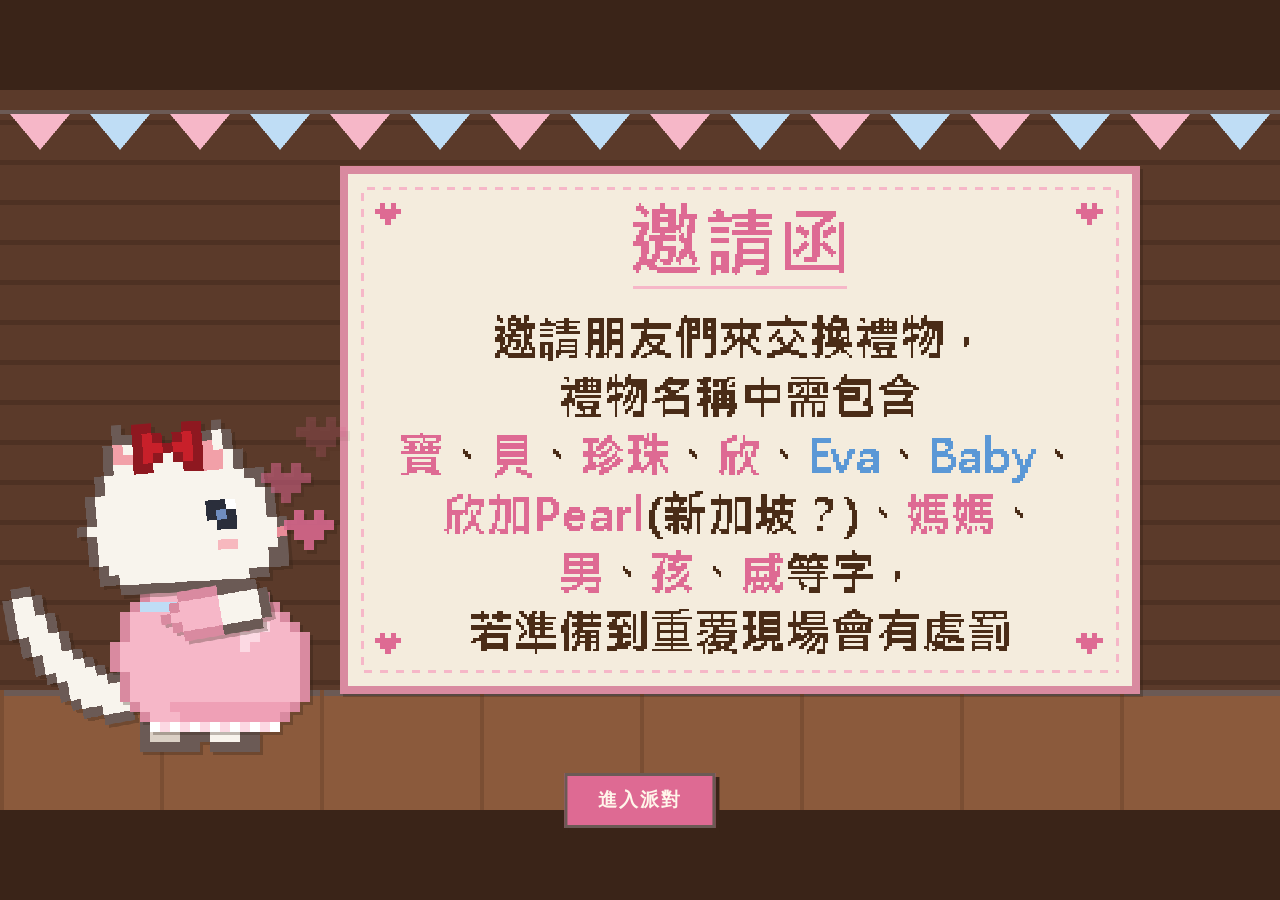
==== static/index.html @ 6b5f8872 "Add gift wall hearts before the exchange" ====
<!doctype html>
<html lang="zh-Hant">
<head>
  <meta charset="utf-8">
  <meta name="viewport" content="width=device-width, initial-scale=1, viewport-fit=cover">
  <title>好孕敲門・交換禮物 Party</title>
  <link rel="stylesheet" href="style.css">
</head>
<body>
  <!-- 像素場景：邀請函動畫與登入頁背景共用 -->
  <canvas id="scene" width="1920" height="1080"></canvas>

  <!-- 1. 邀請函動畫 -->
  <section id="intro" class="screen">
    <button id="enter" class="pixel-btn" hidden>進入派對</button>
    <p id="skip-hint">點一下畫面可以跳過</p>
  </section>

  <!-- 2. 登入 -->
  <section id="login" class="screen" hidden>
    <form id="login-card" class="card">
      <h1 class="card-title">好孕敲門</h1>
      <p class="card-sub">交換禮物 Party</p>
      <label>你是誰？
        <select id="login-name" required>
          <option value="" disabled selected>選擇你的名字</option>
        </select>
      </label>
      <label>暗號
        <input id="login-password" type="password" autocomplete="off" required>
      </label>
      <p id="login-error" class="error" hidden></p>
      <button type="submit" class="pixel-btn">登入</button>
    </form>
  </section>

  <!-- 3. 禮物牆 -->
  <section id="wall" class="screen" hidden>
    <header class="wall-head">
      <canvas id="wall-sign" width="400" height="176"></canvas>
      <ol id="stage-bar" aria-label="活動進度"></ol>
      <p id="wall-hint">猜猜哪個是你的禮物？</p>
      <p id="gift-heart-hint" hidden>看到喜歡的禮物，可以按愛心。</p>
      <button id="exchange-start-btn" type="button" class="pixel-btn small" hidden>開始</button>
      <p id="exchange-start-error" role="alert" hidden></p>
      <button id="exchange-btn" type="button" class="pixel-btn small" hidden>進入交換禮物</button>
    </header>
    <div id="gifts"></div>
    <p id="gift-heart-notice" role="alert" hidden></p>
  </section>

  <!-- 右上角：預告片、邀請函規則 -->
  <div id="top-btns" hidden>
    <button id="admin-btn" type="button" class="pixel-btn small admin" hidden>管理</button>
    <button id="trailer-btn" type="button" class="pixel-btn small">預告片</button>
    <button id="rules-btn" type="button" class="pixel-btn small">邀請函</button>
  </div>

  <!-- 管理頁：只有管理者看得到；所有動作都由 server 再檢查一次權限 -->
  <div id="admin" class="overlay" hidden>
    <div class="card admin-card">
      <h2 class="card-title picker-title">管理</h2>
      <section class="admin-sec">
        <h3>活動階段</h3>
        <div id="stage-options"></div>
        <button id="stage-submit" type="button" class="pixel-btn small">送出</button>
      </section>
      <section class="admin-sec">
        <h3>人員管理</h3>
        <form id="user-pw" class="bulk-row">
          <label for="user-pw-input">一般人暗號<small>（一次修改所有非管理員）</small></label>
          <input id="user-pw-input" name="password" autocomplete="off" required>
          <button type="submit" class="pixel-btn small">全部套用</button>
        </form>
        <div id="people-list"></div>
        <form id="people-add" class="people-row add-row">
          <input name="en_name" placeholder="英文名字" required>
          <input name="animal" placeholder="動物" required>
          <label class="chk"><input name="admin" type="checkbox">管理者</label>
          <button type="submit" class="pixel-btn small">新增</button>
        </form>
        <p class="admin-note">每列依序是英文名字、動物、暗號。新增的一般人暗號同上方「一般人暗號」，管理者為 eva；勾選或取消管理者時若沒改暗號，會自動換成該身分的暗號；刪除會釋放他認領的禮物</p>
      </section>
      <p id="admin-msg" class="error" hidden></p>
      <button id="admin-close" type="button" class="link-btn">關閉</button>
    </div>
  </div>
  <!-- 預告片：與邀請影片同一份像素動畫，在瀏覽器即時播放 -->
  <div id="trailer" class="overlay" hidden>
    <div class="rules-box">
      <canvas id="trailer-canvas" width="1920" height="1080"></canvas>
      <div class="player-bar">
        <button id="trailer-play" type="button" class="pixel-btn small">暫停</button>
        <input id="trailer-seek" type="range" min="0" max="28" step="0.05" value="0" aria-label="播放進度">
        <span id="trailer-time">0:00</span>
      </div>
      <!-- 集數：由 window.EPISODES 產生，只列已經做好的集數 -->
      <div id="episode-list" role="group" aria-label="集數"></div>
      <button id="trailer-close" type="button" class="pixel-btn">關閉</button>
    </div>
  </div>
  <div id="rules" class="overlay" hidden>
    <div class="rules-box">
      <canvas id="rules-letter" width="900" height="594"></canvas>
      <dl class="party-info">
        <div class="info-row">
          <dt>時間</dt>
          <dd><strong>2026/11/27（五）上午 10:00</strong> 開始<br>中午一起吃飯</dd>
        </div>
        <div class="info-row">
          <dt>預算</dt>
          <dd><strong>NT$300 ～ NT$600</strong>，歡迎誠意加碼<br><span class="warn">嚴禁低於 NT$300</span></dd>
        </div>
        <div class="info-row">
          <dt>禮物</dt>
          <dd>不限<strong>用品</strong>或<strong>食物</strong><br>名稱裡的字用<strong>諧音</strong>也可以</dd>
        </div>
      </dl>
      <button id="rules-close" type="button" class="pixel-btn">關閉</button>
    </div>
  </div>

  <!-- 猜對後選禮物標籤（點自己的禮物可重選） -->
  <div id="label-picker" class="overlay" hidden>
    <div class="card">
      <h2 class="card-title picker-title">幫禮物選標籤</h2>
      <p class="card-sub">你的禮物名稱裡包含哪個字？</p>
      <div id="label-options"></div>
      <button id="label-cancel" type="button" class="link-btn">等一下再選</button>
    </div>
  </div>

  <!-- 公布標籤起：寫禮物描述（點自己的禮物可修改） -->
  <div id="desc-editor" class="overlay" hidden>
    <form id="desc-form" class="card">
      <h2 class="card-title picker-title">寫下禮物描述</h2>
      <p class="card-sub">形容一下你帶來的禮物</p>
      <textarea id="desc-input" rows="3" maxlength="50" required></textarea>
      <p id="desc-count" class="desc-count">0 / 50</p>
      <ul class="desc-notes">
        <li><strong>不可以直接寫出禮物是什麼喔！</strong></li>
        <li>送出後隨時可以再修改，但請先寫一個描述</li>
      </ul>
      <p id="desc-error" class="error" hidden></p>
      <button type="submit" class="pixel-btn">送出</button>
      <button id="desc-cancel" type="button" class="link-btn">等一下再寫</button>
    </form>
  </div>

  <!-- 管理者切換階段時，還有人沒完成：列出名字 -->
  <div id="stage-block" class="overlay" hidden>
    <div class="card">
      <h2 class="card-title picker-title">還不能切換</h2>
      <p id="stage-block-msg" class="card-sub"></p>
      <ul id="stage-block-names" class="block-names"></ul>
      <button id="stage-block-ok" type="button" class="pixel-btn">知道了</button>
    </div>
  </div>

  <script src="sprites.js"></script>
  <script src="trailer.js"></script>
  <script src="ep2.js"></script>
  <script src="ep3.js"></script>
  <script src="ep4.js"></script>
  <script src="ep5.js"></script>
  <script src="ep6.js"></script>
  <script src="ep7.js"></script>
  <script src="ep8.js"></script>
  <script src="game.js"></script>
</body>
</html>
---- static/style.css ----
/* 色票沿用邀請影片 SPEC.md 的 LOOK */
:root {
  --outline: #6B5A55;
  --wall: #5B3A2A;
  --wall-line: #4E3123;
  --floor: #8B5A3C;
  --cream: #FFF6EA;
  --cream-line: #F5E4D6;
  --pink: #DE6A93;
  --pink-frame: #D98AA0;
  --dress: #F6B7C8;
  --blue: #5B98D6;
  --baby-blue: #BFDDF5;
  --deep: #3A2418;
  --font: "Microsoft JhengHei", "PingFang TC", "Noto Sans TC", sans-serif;
}

html, body {
  margin: 0;
  min-height: 100%;
  background: var(--deep);
  color: var(--outline);
  font-family: var(--font);
  font-weight: 700;
}

[hidden] { display: none !important; }

#scene {
  position: fixed;
  inset: 0;
  width: 100vw;
  height: 100vh;
  object-fit: contain;
  image-rendering: pixelated;
}
body.scene-cover #scene { object-fit: cover; }

.screen {
  position: relative;
  min-height: 100vh;
  box-sizing: border-box;
}

/* ---------- 共用按鈕：硬邊投影，不發光 ---------- */
.pixel-btn {
  font: inherit;
  font-size: 1.2rem;
  letter-spacing: 0.1em;
  color: var(--cream);
  background: var(--pink);
  border: 3px solid var(--outline);
  box-shadow: 4px 4px 0 var(--deep);
  padding: 0.6em 1.6em;
  cursor: pointer;
}
.pixel-btn:active { transform: translate(3px, 3px); box-shadow: 1px 1px 0 var(--deep); }

/* ---------- 1. 邀請函 ---------- */
#intro { cursor: pointer; }
#enter {
  position: fixed;
  left: 50%;
  bottom: 8vh;
  transform: translateX(-50%);
}
#enter:active { transform: translate(calc(-50% + 3px), 3px); }
#skip-hint {
  position: fixed;
  right: 16px;
  bottom: 8px;
  margin: 0;
  font-size: 0.8rem;
  color: var(--cream-line);
  opacity: 0.7;
}

/* ---------- 2. 登入 ---------- */
#login {
  display: flex;
  align-items: center;
  justify-content: center;
  padding: 16px;
}
.card {
  width: min(360px, 100%);
  background: var(--cream);
  border: 6px solid var(--pink-frame);
  outline: 3px solid var(--outline);
  box-shadow: 6px 6px 0 var(--deep);
  padding: 20px 24px 24px;
  display: flex;
  flex-direction: column;
  gap: 14px;
}
.card-title { margin: 0; text-align: center; color: var(--pink); font-size: 2.2rem; letter-spacing: 0.15em; }
.card-sub { margin: -10px 0 4px; text-align: center; color: var(--blue); font-size: 1.1rem; }
.card label { display: flex; flex-direction: column; gap: 6px; font-size: 0.95rem; }
.card select, .card input {
  font: inherit;
  font-size: 1rem;
  padding: 8px 10px;
  color: var(--outline);
  background: #fff;
  border: 3px solid var(--outline);
  border-radius: 0;
}
.error { margin: 0; color: var(--pink); font-size: 0.9rem; text-align: center; }
.shake { animation: shake 0.45s; }
@keyframes shake {
  0%, 100% { transform: translateX(0); }
  20%, 60% { transform: translateX(-8px); }
  40%, 80% { transform: translateX(8px); }
}

/* ---------- 3. 禮物牆 ---------- */
#wall {
  /* 木牆：水平木紋，硬邊條紋不做漸層過渡 */
  background:
    repeating-linear-gradient(to bottom, var(--wall) 0 56px, var(--wall-line) 56px 64px);
  padding: 12px 16px 40px;
}
.wall-head { text-align: center; }
#wall-sign {
  width: min(420px, 90vw);
  image-rendering: pixelated;
}
#wall-hint {
  margin: 4px 0 16px;
  color: var(--cream);
  font-size: clamp(1rem, 4vw, 1.4rem);
  letter-spacing: 0.08em;
}
#gifts {
  display: grid;
  grid-template-columns: repeat(5, minmax(0, 1fr));
  gap: clamp(6px, 2vw, 20px);
  max-width: 760px;
  margin: 0 auto;
}
.gift-card {
  display: flex;
  flex-direction: column;
  align-items: center;
  min-width: 0;
}
.gift {
  display: flex;
  width: 100%;
  flex: 1;
  flex-direction: column;
  align-items: center;
  gap: 4px;
  padding: 6px 2px;
  background: none;
  border: 3px solid transparent;
  font: inherit;
  cursor: pointer;
}
.gift canvas { width: 100%; image-rendering: pixelated; }
.gift .label {
  color: var(--cream);
  font-size: clamp(0.62rem, 2.6vw, 1rem);
  line-height: 1.25;
  text-align: center;
  word-break: keep-all;
}
.gift-description {
  width: 100%;
  color: var(--cream);
  font-size: 0.875rem;
  line-height: 1.4;
  overflow-wrap: anywhere;
  white-space: pre-wrap;
}
#exchange-start-error,
#gift-heart-hint { color: var(--cream); }
#gift-heart-hint { margin: -6px 0 12px; }
.gift-heart {
  min-width: 4rem;
  min-height: 2.75rem;
  margin: 4px 0 0;
  border: 2px solid var(--cream-line);
  color: var(--cream);
  background: var(--deep);
  font: inherit;
  cursor: pointer;
}
.gift-heart[aria-pressed="true"],
.gift-heart:not(:disabled):hover {
  color: var(--deep);
  background: var(--dress);
}
.gift-heart:disabled { cursor: default; }
#gift-heart-notice {
  position: fixed;
  z-index: 6;
  bottom: max(1rem, env(safe-area-inset-bottom));
  left: 50%;
  transform: translateX(-50%);
  max-width: calc(100vw - 2rem);
  margin: 0;
  padding: 0.65rem 1rem;
  border: 3px solid var(--outline);
  color: var(--deep);
  background: var(--cream);
  box-shadow: 4px 4px 0 var(--deep);
  text-align: center;
  pointer-events: none;
}
@media (max-width: 560px) {
  #wall.public-descriptions #gifts { grid-template-columns: repeat(3, minmax(0, 1fr)); }
}
.gift.claimed { cursor: default; }
.gift.mine { border-color: var(--dress); background: rgba(246, 183, 200, 0.18); cursor: pointer; }
.gift .nope { color: var(--dress); }
#wall.done .gift:not(.mine) { cursor: default; }

/* 禮物上的標籤牌：底色同禮物包裝紙 */
.tag {
  font-size: clamp(0.62rem, 2.6vw, 0.95rem);
  padding: 1px 6px;
  border: 2px solid var(--outline);
  color: var(--outline);
  white-space: nowrap;
}
.tag:empty { visibility: hidden; }

/* ---------- 邀請函按鈕與彈窗 ---------- */
.pixel-btn.small { font-size: 0.9rem; padding: 0.4em 0.9em; }
#top-btns {
  position: fixed;
  top: 12px;
  right: 16px;
  z-index: 5;
  display: flex;
  gap: 10px;
}
#trailer-canvas {
  width: 100%;
  image-rendering: pixelated;
  border: 4px solid var(--pink-frame);
  box-shadow: 6px 6px 0 var(--deep);
}
.player-bar {
  display: flex;
  align-items: center;
  gap: 12px;
  width: 100%;
  color: var(--cream);
  font-size: 0.9rem;
}
.player-bar .pixel-btn { min-width: 4.5em; }
#trailer-seek { flex: 1; accent-color: var(--pink); }
/* 集數按鈕：正在播的那集粉紅，其餘奶油白 */
#episode-list {
  display: flex;
  flex-wrap: wrap;
  gap: 10px;
  width: 100%;
}
.episode-btn { background: var(--cream); color: var(--deep); }
.episode-btn.current { background: var(--pink); color: var(--cream); }
/* 窄螢幕招牌會撞到右上角按鈕，往下讓位 */
@media (max-width: 760px) {
  #wall { padding-top: 56px; }
}
.rules-box {
  display: flex;
  flex-direction: column;
  align-items: center;
  gap: 14px;
  width: min(720px, 100%);
}
#rules-letter {
  width: 100%;
  image-rendering: pixelated;
  box-shadow: 6px 6px 0 var(--deep);
}
/* 小螢幕上邀請函＋派對資訊可能超過一頁，允許捲動 */
#rules { align-items: flex-start; overflow-y: auto; }
#rules .rules-box { margin: auto 0; }

/* 派對資訊：與邀請函同色系的奶油白卡片 */
.party-info {
  width: 100%;
  box-sizing: border-box;
  margin: 0;
  padding: 14px 20px;
  background: #F4ECDD;
  border: 6px solid var(--pink-frame);
  outline: 3px solid var(--outline);
  box-shadow: 6px 6px 0 var(--deep);
  display: flex;
  flex-direction: column;
  gap: 12px;
}
.info-row { display: flex; gap: 14px; align-items: baseline; }
.info-row dt {
  flex: none;
  padding: 2px 10px;
  color: var(--cream);
  background: var(--pink);
  border: 2px solid var(--outline);
  letter-spacing: 0.15em;
}
.info-row dd {
  margin: 0;
  color: #4A2C17;
  font-size: clamp(0.95rem, 3.6vw, 1.15rem);
  line-height: 1.55;
}
.info-row strong { color: var(--blue); }
.info-row .warn { color: var(--pink); }

/* ---------- 活動進度條：節點以線串起，硬邊像素風 ---------- */
#stage-bar {
  display: flex;
  justify-content: center;
  align-items: flex-start;
  gap: 0;
  list-style: none;
  margin: 10px auto 2px;
  padding: 0;
  max-width: 640px;
}
#stage-bar li {
  position: relative;
  flex: 1;
  display: flex;
  flex-direction: column;
  align-items: center;
  gap: 6px;
  color: var(--cream-line);
  font-size: clamp(0.66rem, 2.8vw, 0.95rem);
  text-align: center;
  opacity: 0.75;
}
/* 節點之間的連線 */
#stage-bar li + li::before {
  content: "";
  position: absolute;
  top: 9px;
  right: 50%;
  width: 100%;
  height: 4px;
  background: var(--outline);
  z-index: 0;
}
#stage-bar li.done + li::before,
#stage-bar li.current + li.current::before { background: var(--pink); }
#stage-bar .dot {
  position: relative;
  z-index: 1;
  width: 14px;
  height: 14px;
  background: var(--wall);
  border: 3px solid var(--cream-line);
}
#stage-bar li.done { opacity: 1; }
#stage-bar li.done .dot { background: var(--pink); border-color: var(--outline); }
#stage-bar li.current { opacity: 1; color: var(--cream); }
#stage-bar li.current .dot {
  width: 18px;
  height: 18px;
  margin-top: -2px;
  background: var(--dress);
  border-color: var(--pink);
  box-shadow: 0 0 0 3px var(--outline);
}
#stage-bar li.current .name {
  padding: 1px 6px;
  color: var(--cream);
  background: var(--pink);
  border: 2px solid var(--outline);
}
#wall.locked .gift { cursor: default; }
#wall.describe .gift.mine { cursor: pointer; } /* 公布標籤起：點自己的禮物寫描述 */

/* ---------- 管理頁 ---------- */
.pixel-btn.admin { background: var(--blue); }
#admin { align-items: flex-start; overflow-y: auto; }
.admin-card { width: min(640px, 100%); margin: auto 0; }
.admin-sec { display: flex; flex-direction: column; gap: 10px; }
.admin-sec h3 {
  margin: 0;
  padding-bottom: 4px;
  font-size: 1.05rem;
  color: var(--pink);
  border-bottom: 3px dashed var(--dress);
}
.admin-sec > .pixel-btn { align-self: flex-end; }
#stage-options { display: grid; grid-template-columns: repeat(2, minmax(0, 1fr)); gap: 8px; }
#stage-options label {
  display: flex;
  flex-direction: row; /* 蓋掉 .card label 的直式排列 */
  align-items: center;
  gap: 8px;
  padding: 8px 10px;
  background: #fff;
  border: 3px solid var(--outline);
  cursor: pointer;
}
#stage-options label.now { background: var(--dress); }
#stage-options input { accent-color: var(--pink); }
#people-list {
  display: flex;
  flex-direction: column;
  gap: 6px;
  max-height: 45vh;
  overflow-y: auto;
}
.people-row {
  display: grid;
  grid-template-columns: minmax(0, 1.2fr) minmax(0, 1fr) minmax(0, 0.7fr) auto auto auto;
  gap: 6px;
  align-items: center;
}
.people-row input:not([type="checkbox"]) {
  font: inherit;
  font-size: 0.9rem;
  min-width: 0;
  padding: 5px 6px;
  color: var(--outline);
  background: #fff;
  border: 2px solid var(--outline);
  border-radius: 0;
}
/* 一次修改所有非管理員的暗號 */
.bulk-row {
  display: flex;
  flex-wrap: wrap;
  align-items: center;
  gap: 8px;
  padding: 8px 10px;
  background: var(--dress);
  border: 3px solid var(--outline);
}
.bulk-row label { display: block; font-size: 0.9rem; }
.bulk-row small { font-size: 0.75rem; opacity: 0.8; }
.bulk-row input {
  font: inherit;
  font-size: 0.9rem;
  width: 8em;
  padding: 5px 6px;
  color: var(--outline);
  background: #fff;
  border: 2px solid var(--outline);
  border-radius: 0;
}
.bulk-row .pixel-btn { font-size: 0.8rem; padding: 0.3em 0.7em; box-shadow: 2px 2px 0 var(--deep); margin-left: auto; }
.people-row .chk { display: flex; flex-direction: row; align-items: center; gap: 3px; font-size: 0.8rem; white-space: nowrap; }
.people-row .pixel-btn { font-size: 0.8rem; padding: 0.3em 0.6em; box-shadow: 2px 2px 0 var(--deep); }
.people-row .del { background: var(--outline); }
.add-row { padding-top: 8px; border-top: 3px dashed var(--dress); grid-template-columns: minmax(0, 1.2fr) minmax(0, 1fr) auto auto; }
.admin-note { margin: 0; font-size: 0.75rem; color: var(--outline); opacity: 0.8; }
#admin-msg.ok { color: var(--blue); }

/* ---------- 標籤選單 ---------- */
.overlay {
  position: fixed;
  inset: 0;
  z-index: 10;
  display: flex;
  align-items: center;
  justify-content: center;
  padding: 16px;
  background: rgba(58, 36, 24, 0.72);
}
.picker-title { font-size: 1.6rem; }
#label-options {
  display: grid;
  grid-template-columns: repeat(3, minmax(0, 1fr));
  gap: 10px;
}
.label-opt {
  font: inherit;
  font-size: 1.05rem;
  padding: 10px 4px;
  color: var(--outline);
  border: 3px solid var(--outline);
  box-shadow: 3px 3px 0 var(--deep);
  cursor: pointer;
}
.label-opt.current { outline: 3px solid var(--pink); outline-offset: 2px; }
.label-opt:active { transform: translate(2px, 2px); box-shadow: 1px 1px 0 var(--deep); }
.link-btn {
  font: inherit;
  font-size: 0.9rem;
  color: var(--outline);
  background: none;
  border: none;
  text-decoration: underline;
  cursor: pointer;
}

/* ---------- 禮物描述 ---------- */
#desc-input {
  font: inherit;
  font-size: 1rem;
  padding: 8px 10px;
  color: var(--outline);
  background: #fff;
  border: 3px solid var(--outline);
  border-radius: 0;
  resize: none;
}
.desc-count { margin: -8px 0 0; text-align: right; font-size: 0.85rem; color: var(--blue); }
.desc-notes { margin: 0; padding-left: 1.2em; font-size: 0.85rem; line-height: 1.5; }
.desc-notes strong { color: var(--pink); }

/* ---------- 切換階段被擋下：名單 ---------- */
#stage-block { z-index: 11; } /* 蓋在管理頁上面 */
.block-names {
  margin: 0;
  padding: 0;
  list-style: none;
  display: flex;
  flex-wrap: wrap;
  gap: 8px;
  max-height: 40vh;
  overflow-y: auto;
}
.block-names li {
  padding: 2px 10px;
  background: var(--dress);
  border: 2px solid var(--outline);
}
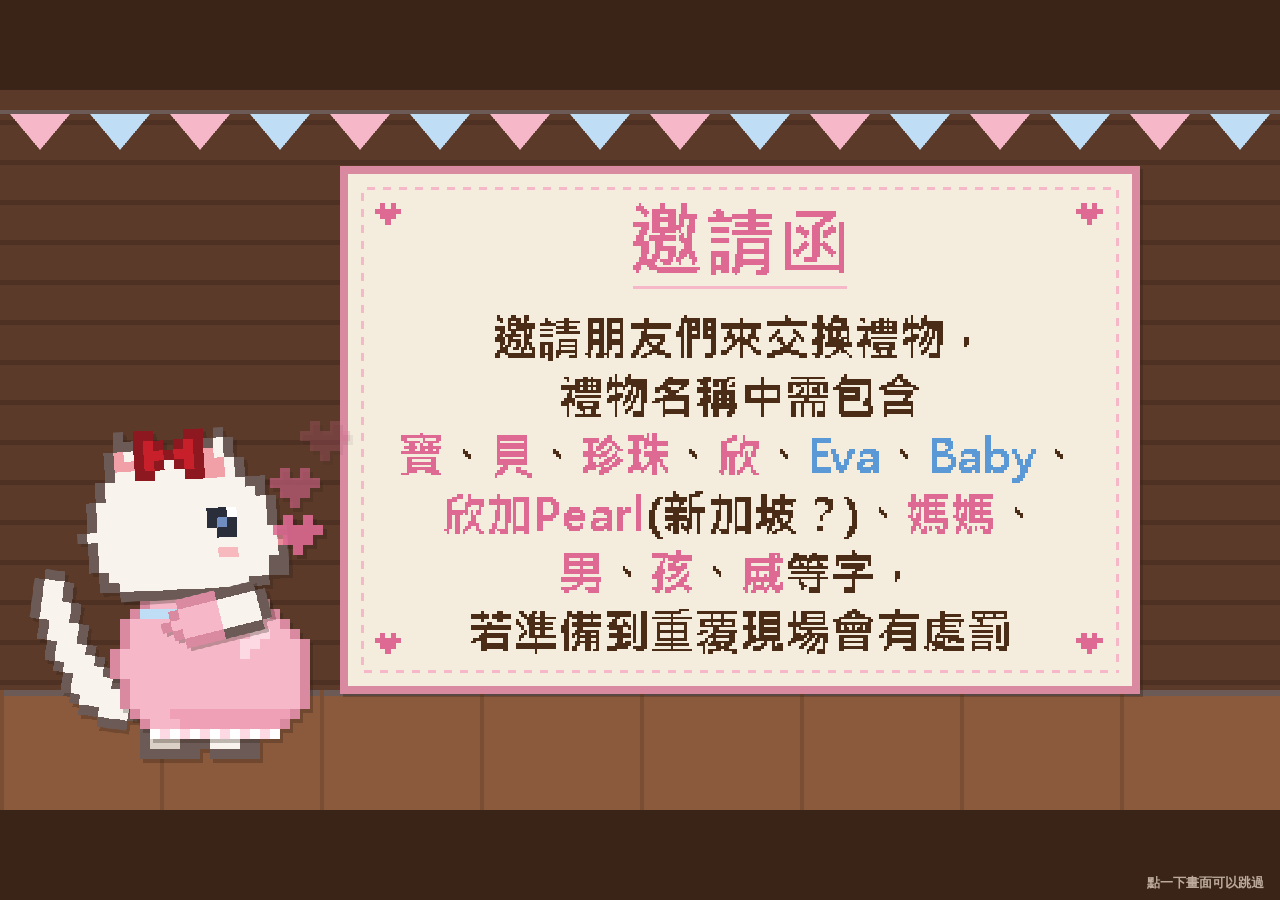
==== commit 4d6593ff: "Overlay gift descriptions on hover" ====
--- a/static/index.html
+++ b/static/index.html
@@ -40,6 +40,10 @@
       <canvas id="wall-sign" width="400" height="176"></canvas>
       <ol id="stage-bar" aria-label="活動進度"></ol>
       <p id="wall-hint">猜猜哪個是你的禮物？</p>
+      <p id="gift-description-hint" hidden>
+        <span class="gift-description-mouse">滑鼠移到禮物上可看介紹。</span>
+        <span class="gift-description-touch">點一下禮物可看介紹。</span>
+      </p>
       <p id="gift-heart-hint" hidden>看到喜歡的禮物，可以按愛心。</p>
       <button id="exchange-start-btn" type="button" class="pixel-btn small" hidden>開始</button>
       <p id="exchange-start-error" role="alert" hidden></p>
--- a/static/style.css
+++ b/static/style.css
@@ -145,6 +145,7 @@
   min-width: 0;
 }
 .gift {
+  position: relative;
   display: flex;
   width: 100%;
   flex: 1;
@@ -166,16 +167,50 @@
   word-break: keep-all;
 }
 .gift-description {
-  width: 100%;
-  color: var(--cream);
+  position: absolute;
+  z-index: 2;
+  top: 42%;
+  left: 50%;
+  transform: translate(-50%, -50%);
+  width: calc(100% + 4px);
+  padding: 0.4rem;
+  border: 2px solid var(--outline);
+  background: var(--cream);
+  color: var(--deep);
+  box-shadow: 3px 3px 0 var(--deep);
   font-size: 0.875rem;
   line-height: 1.4;
   overflow-wrap: anywhere;
-  white-space: pre-wrap;
+  visibility: hidden;
+  pointer-events: none;
+}
+.gift-description::after {
+  content: "";
+  position: absolute;
+  left: 50%;
+  bottom: -6px;
+  width: 8px;
+  height: 8px;
+  border-right: 2px solid var(--outline);
+  border-bottom: 2px solid var(--outline);
+  background: var(--cream);
+  transform: translateX(-50%) rotate(45deg);
+}
+.gift:focus-visible .gift-description,
+.gift.show-description .gift-description { visibility: visible; }
+@media (hover: hover) {
+  .gift:hover .gift-description { visibility: visible; }
 }
 #exchange-start-error,
+#gift-description-hint,
 #gift-heart-hint { color: var(--cream); }
+#gift-description-hint,
 #gift-heart-hint { margin: -6px 0 12px; }
+.gift-description-touch { display: none; }
+@media (hover: none) {
+  .gift-description-mouse { display: none; }
+  .gift-description-touch { display: inline; }
+}
 .gift-heart {
   min-width: 4rem;
   min-height: 2.75rem;
@@ -375,6 +410,7 @@
   border: 2px solid var(--outline);
 }
 #wall.locked .gift { cursor: default; }
+#wall.public-descriptions .gift.has-description,
 #wall.describe .gift.mine { cursor: pointer; } /* 公布標籤起：點自己的禮物寫描述 */
 
 /* ---------- 管理頁 ---------- */
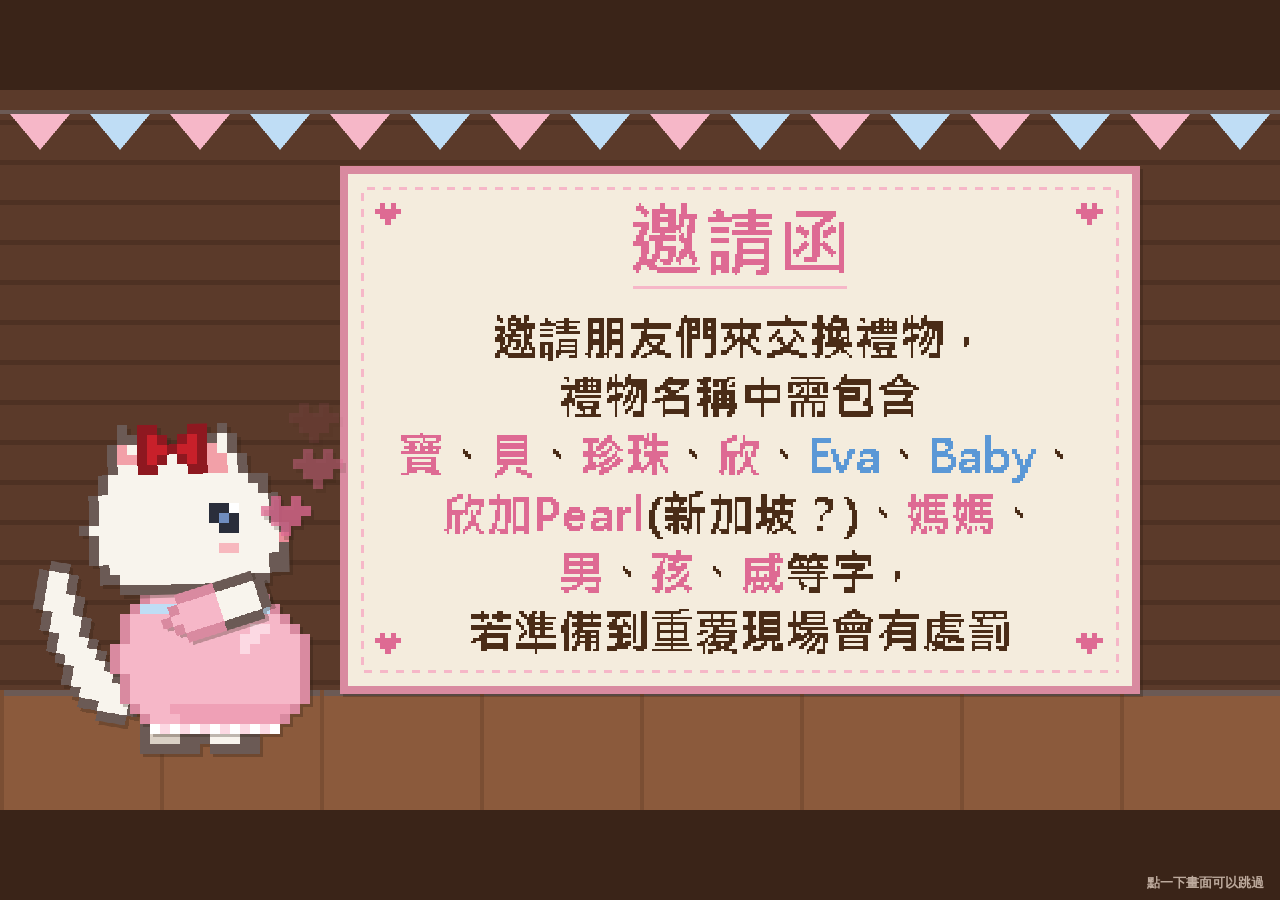
==== commit 73fc819e: "Collect a required note for the final gift giver" ====
--- a/static/index.html
+++ b/static/index.html
@@ -40,6 +40,7 @@
       <canvas id="wall-sign" width="400" height="176"></canvas>
       <ol id="stage-bar" aria-label="活動進度"></ol>
       <p id="wall-hint">猜猜哪個是你的禮物？</p>
+      <p id="feast-reply-status" role="status" hidden></p>
       <p id="gift-description-hint" hidden>
         <span class="gift-description-mouse">滑鼠移到禮物上可看介紹。</span>
         <span class="gift-description-touch">點一下禮物可看介紹。</span>
@@ -151,6 +152,18 @@
     </form>
   </div>
 
+  <dialog id="feast-reply-dialog" aria-labelledby="feast-reply-title">
+    <form id="feast-reply-form" class="card">
+      <h2 id="feast-reply-title" class="card-title picker-title">給送禮人的一句話</h2>
+      <p id="feast-reply-gift" class="card-sub"></p>
+      <label for="feast-reply-input">請對送禮的人說一句感謝或吐槽的話。</label>
+      <textarea id="feast-reply-input" rows="3" required aria-describedby="feast-reply-count"></textarea>
+      <p id="feast-reply-count" class="desc-count"></p>
+      <p id="feast-reply-error" class="error" role="alert" hidden></p>
+      <button id="feast-reply-submit" type="submit" class="pixel-btn" disabled>確定送出</button>
+    </form>
+  </dialog>
+
   <!-- 管理者切換階段時，還有人沒完成：列出名字 -->
   <div id="stage-block" class="overlay" hidden>
     <div class="card">
--- a/static/style.css
+++ b/static/style.css
@@ -531,7 +531,17 @@
 }
 
 /* ---------- 禮物描述 ---------- */
-#desc-input {
+#feast-reply-dialog {
+  max-width: calc(100% - 32px);
+  padding: 0;
+  border: 0;
+  background: transparent;
+  overflow: visible;
+}
+#feast-reply-dialog::backdrop { background: rgba(58, 36, 24, 0.72); }
+#feast-reply-status { color: var(--cream); }
+#desc-input,
+#feast-reply-input {
   font: inherit;
   font-size: 1rem;
   padding: 8px 10px;
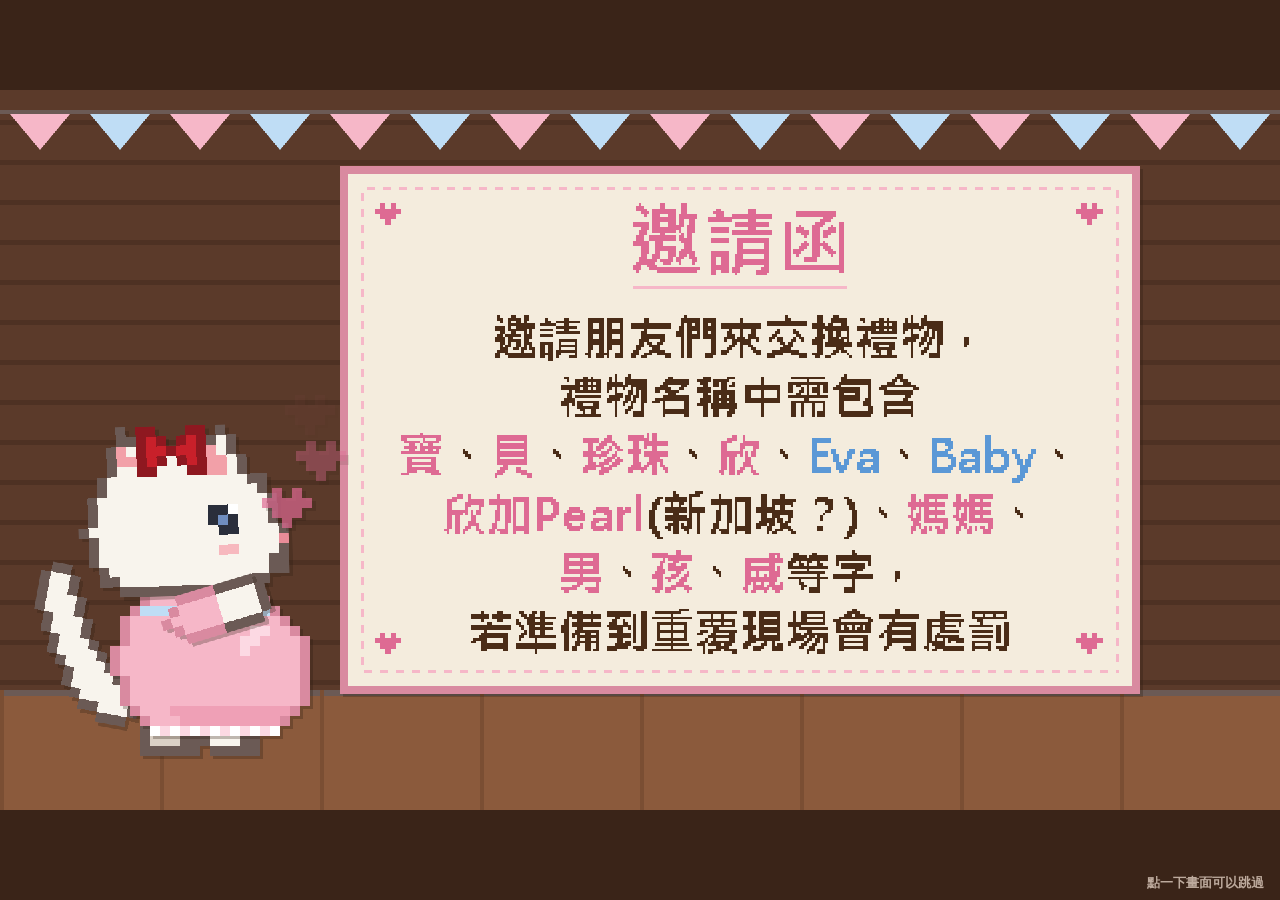
==== commit cfcff8b1: "Highlight feast gift givers and require four characters" ====
--- a/static/index.html
+++ b/static/index.html
@@ -156,9 +156,16 @@
     <form id="feast-reply-form" class="card">
       <h2 id="feast-reply-title" class="card-title picker-title">給送禮人的一句話</h2>
       <p id="feast-reply-gift" class="card-sub"></p>
+      <p class="feast-giver">
+        <span>送禮的人</span>
+        <strong id="feast-giver-name"></strong>
+      </p>
       <label for="feast-reply-input">請對送禮的人說一句感謝或吐槽的話。</label>
-      <textarea id="feast-reply-input" rows="3" required aria-describedby="feast-reply-count"></textarea>
-      <p id="feast-reply-count" class="desc-count"></p>
+      <textarea id="feast-reply-input" rows="3" required aria-describedby="feast-reply-rule feast-reply-count"></textarea>
+      <div class="feast-reply-meta">
+        <span id="feast-reply-rule"></span>
+        <span id="feast-reply-count"></span>
+      </div>
       <p id="feast-reply-error" class="error" role="alert" hidden></p>
       <button id="feast-reply-submit" type="submit" class="pixel-btn" disabled>確定送出</button>
     </form>
--- a/static/style.css
+++ b/static/style.css
@@ -540,6 +540,27 @@
 }
 #feast-reply-dialog::backdrop { background: rgba(58, 36, 24, 0.72); }
 #feast-reply-status { color: var(--cream); }
+.feast-giver {
+  display: grid;
+  gap: 4px;
+  margin: 0;
+  padding: 8px 12px;
+  border: 3px solid var(--outline);
+  background: var(--dress);
+  color: var(--deep);
+  text-align: center;
+}
+.feast-giver span { font-size: 0.8rem; }
+.feast-giver strong { font-size: 1.28rem; overflow-wrap: anywhere; }
+.feast-reply-meta {
+  display: flex;
+  flex-wrap: wrap;
+  justify-content: space-between;
+  gap: 4px 12px;
+  margin-top: -8px;
+  color: var(--blue);
+  font-size: 0.85rem;
+}
 #desc-input,
 #feast-reply-input {
   font: inherit;
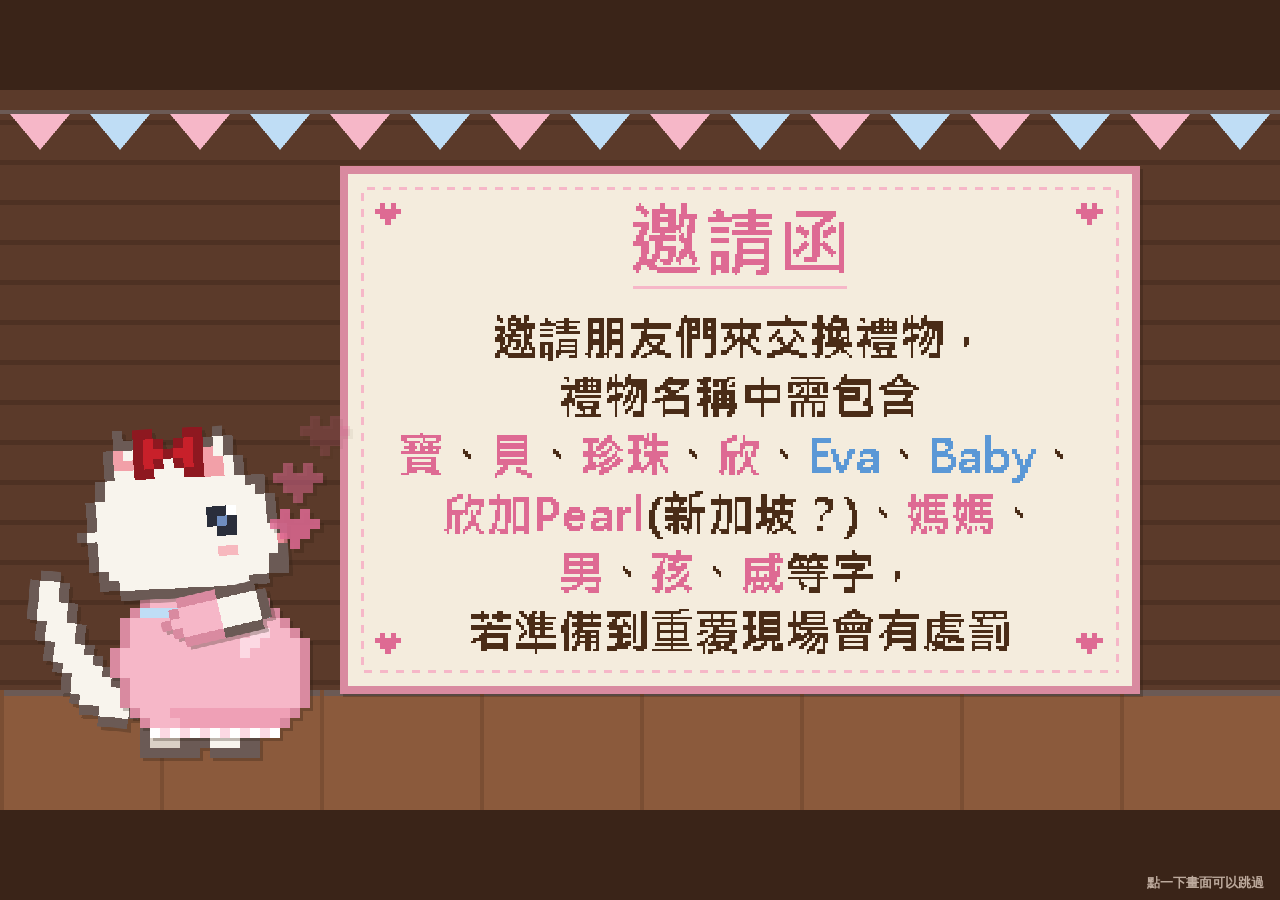
==== commit 63e6a16c: "Roll feast replies across the trailer finale photo" ====
--- a/static/index.html
+++ b/static/index.html
@@ -52,6 +52,15 @@
     </header>
     <div id="gifts"></div>
     <p id="gift-heart-notice" role="alert" hidden></p>
+    <section id="feast-finale" aria-label="共享盛宴・禮物留言" hidden>
+      <div class="feast-frame">
+        <img src="feast-finale.webp" alt="貓咪媽媽和小孩背對著大家，一起看派對合照">
+        <div id="feast-photo" aria-label="給送禮人的留言">
+          <p id="feast-photo-empty">等待大家的留言</p>
+          <div id="feast-photo-comments"></div>
+        </div>
+      </div>
+    </section>
   </section>
 
   <!-- 右上角：預告片、邀請函規則 -->
@@ -190,6 +199,7 @@
   <script src="ep6.js"></script>
   <script src="ep7.js"></script>
   <script src="ep8.js"></script>
+  <script src="feast.js"></script>
   <script src="game.js"></script>
 </body>
 </html>
--- a/static/style.css
+++ b/static/style.css
@@ -593,3 +593,78 @@
   background: var(--dress);
   border: 2px solid var(--outline);
 }
+
+/* 相框的位置對應預告片大結局的定格畫面。 */
+#wall.feast-finale-open {
+  padding: 0;
+  background: #151016;
+}
+#wall.feast-finale-open > .wall-head,
+#wall.feast-finale-open > #gifts { display: none; }
+#feast-finale {
+  display: grid;
+  place-items: center;
+  min-height: 100vh;
+  min-height: 100dvh;
+  overflow: hidden;
+}
+.feast-frame {
+  position: relative;
+  width: min(100%, calc(100dvh * 16 / 9));
+  aspect-ratio: 16 / 9;
+}
+.feast-frame img {
+  display: block;
+  width: 100%;
+  height: 100%;
+}
+#feast-photo {
+  position: absolute;
+  top: 30.381%;
+  left: 49.932%;
+  width: 45.247%;
+  height: 45.247%;
+  transform: translate(-50%, -50%) rotate(-1.82deg);
+  overflow: hidden;
+}
+#feast-photo::before {
+  position: absolute;
+  inset: 0;
+  background: rgba(21, 16, 22, 0.28);
+  content: "";
+}
+#feast-photo-comments { position: absolute; inset: 0; }
+#feast-photo-empty {
+  position: absolute;
+  inset: 0;
+  display: grid;
+  place-items: center;
+  margin: 0;
+  color: #fff6ea;
+  text-shadow: 1px 2px 3px #21151c;
+  font-size: clamp(0.72rem, 1.5vw, 1.1rem);
+}
+.feast-comment {
+  position: absolute;
+  left: 0;
+  margin: 0;
+  padding: 0.2em 0.55em;
+  color: #fff6ea;
+  background: rgba(33, 21, 28, 0.82);
+  font-size: clamp(0.72rem, 1.5vw, 1.1rem);
+  line-height: 1.35;
+  white-space: nowrap;
+}
+.feast-comment strong { color: #ffc5db; }
+#feast-photo.still #feast-photo-comments {
+  display: grid;
+  align-content: start;
+  gap: 0.22rem;
+  padding: 0.25rem;
+  overflow: auto;
+}
+#feast-photo.still .feast-comment {
+  position: static;
+  white-space: normal;
+  overflow-wrap: anywhere;
+}
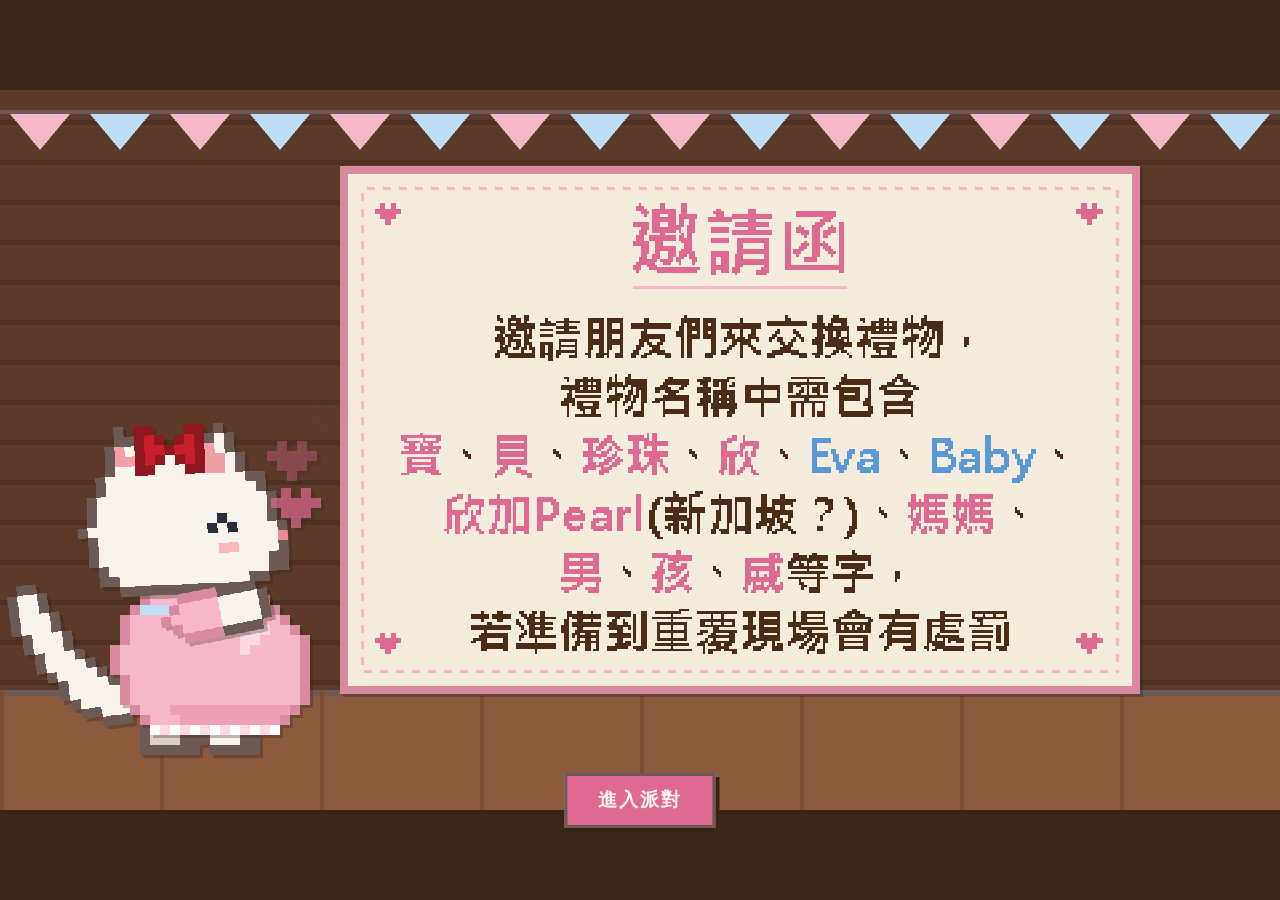
==== commit 05b72e83: "Add a meeting room reminder to the feast finale" ====
--- a/static/index.html
+++ b/static/index.html
@@ -60,6 +60,7 @@
           <div id="feast-photo-comments"></div>
         </div>
       </div>
+      <p class="feast-callout">快到會議室領取你的實體禮物，一起吃大餐囉！</p>
     </section>
   </section>
 
--- a/static/style.css
+++ b/static/style.css
@@ -603,15 +603,33 @@
 #wall.feast-finale-open > #gifts { display: none; }
 #feast-finale {
   display: grid;
+  grid-template-columns: minmax(0, 1fr);
+  place-content: center;
   place-items: center;
+  gap: 0.65rem;
   min-height: 100vh;
   min-height: 100dvh;
+  padding: 0.75rem 0 max(0.75rem, env(safe-area-inset-bottom));
+  box-sizing: border-box;
   overflow: hidden;
 }
 .feast-frame {
   position: relative;
-  width: min(100%, calc(100dvh * 16 / 9));
+  width: min(100%, calc((100vh - 6rem) * 16 / 9));
+  width: min(100%, calc((100dvh - 6rem) * 16 / 9));
   aspect-ratio: 16 / 9;
+}
+.feast-callout {
+  max-width: calc(100% - 2rem);
+  box-sizing: border-box;
+  margin: 0;
+  padding: 0.45rem 0.85rem;
+  border: 2px solid var(--pink-frame);
+  background: #2b1c26;
+  color: var(--cream);
+  font-size: clamp(0.95rem, 2.5vw, 1.25rem);
+  line-height: 1.45;
+  text-align: center;
 }
 .feast-frame img {
   display: block;
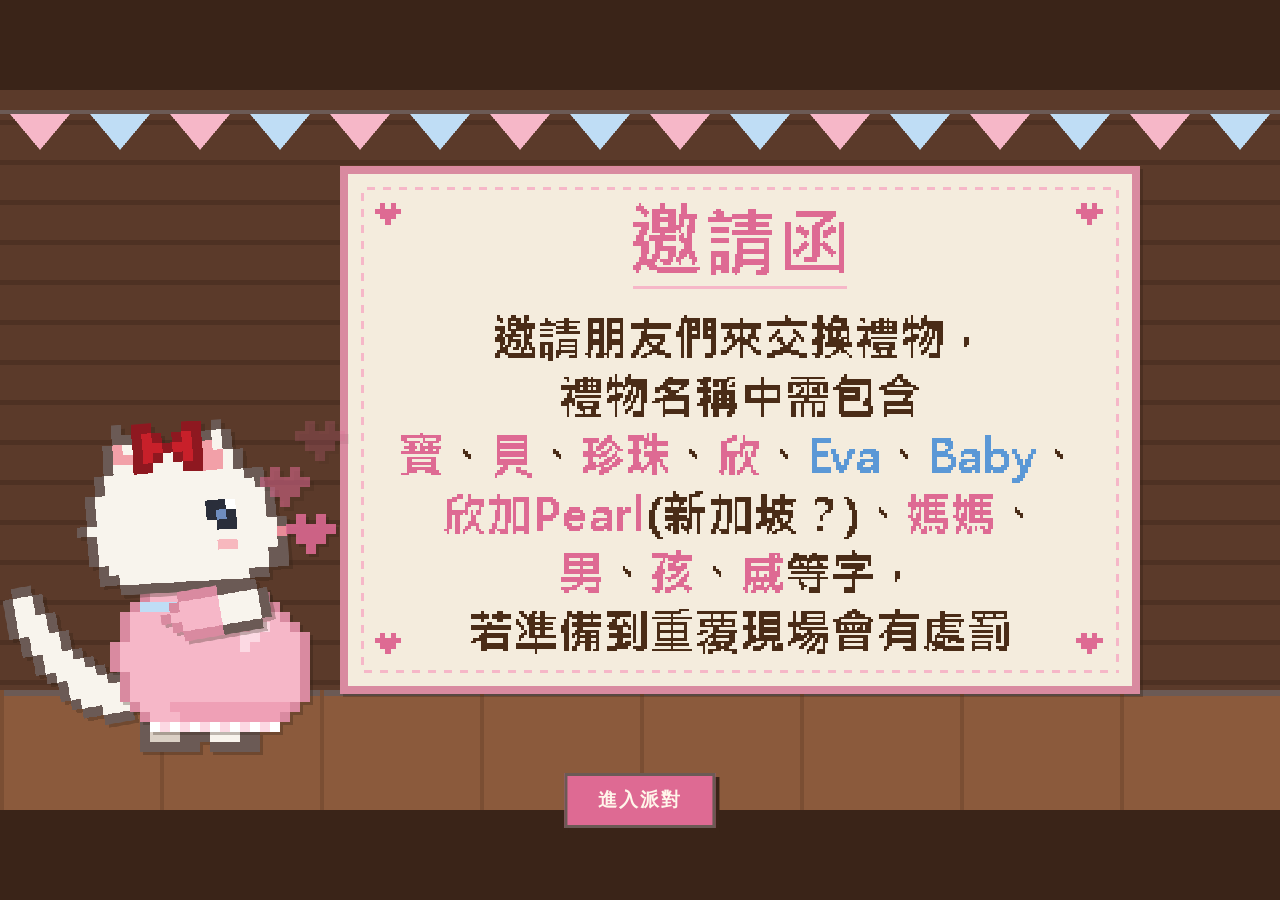
==== commit 0f21fd60: "Merge pull request 'v10.4 個人暗號、小遊戲試玩大廳與交換禮物規則' (#9) from v10_Callami01_personal-password into main R" ====
--- a/static/index.html
+++ b/static/index.html
@@ -40,28 +40,13 @@
       <canvas id="wall-sign" width="400" height="176"></canvas>
       <ol id="stage-bar" aria-label="活動進度"></ol>
       <p id="wall-hint">猜猜哪個是你的禮物？</p>
-      <p id="feast-reply-status" role="status" hidden></p>
-      <p id="gift-description-hint" hidden>
-        <span class="gift-description-mouse">滑鼠移到禮物上可看介紹。</span>
-        <span class="gift-description-touch">點一下禮物可看介紹。</span>
-      </p>
-      <p id="gift-heart-hint" hidden>看到喜歡的禮物，可以按愛心。</p>
-      <button id="exchange-start-btn" type="button" class="pixel-btn small" hidden>開始</button>
-      <p id="exchange-start-error" role="alert" hidden></p>
-      <button id="exchange-btn" type="button" class="pixel-btn small" hidden>進入交換禮物</button>
+      <!-- 寫好禮物描述後：交換禮物規則（公布標籤、交換禮物）、小遊戲試玩（只在公布標籤） -->
+      <div id="wall-actions" hidden>
+        <button id="xr-btn" type="button" class="pixel-btn big-act">交換禮物規則</button>
+        <button id="practice-btn" type="button" class="pixel-btn big-act play">小遊戲試玩</button>
+      </div>
     </header>
     <div id="gifts"></div>
-    <p id="gift-heart-notice" role="alert" hidden></p>
-    <section id="feast-finale" aria-label="共享盛宴・禮物留言" hidden>
-      <div class="feast-frame">
-        <img src="feast-finale.webp" alt="貓咪媽媽和小孩背對著大家，一起看派對合照">
-        <div id="feast-photo" aria-label="給送禮人的留言">
-          <p id="feast-photo-empty">等待大家的留言</p>
-          <div id="feast-photo-comments"></div>
-        </div>
-      </div>
-      <p class="feast-callout">快到會議室領取你的實體禮物，一起吃大餐囉！</p>
-    </section>
   </section>
 
   <!-- 右上角：預告片、邀請函規則 -->
@@ -86,6 +71,7 @@
           <label for="user-pw-input">一般人暗號<small>（一次修改所有非管理員）</small></label>
           <input id="user-pw-input" name="password" autocomplete="off" required>
           <button type="submit" class="pixel-btn small">全部套用</button>
+          <small id="user-pw-off" class="bulk-off" hidden>公布標籤之後大家都有自己的暗號，不能再一次全改</small>
         </form>
         <div id="people-list"></div>
         <form id="people-add" class="people-row add-row">
@@ -94,7 +80,7 @@
           <label class="chk"><input name="admin" type="checkbox">管理者</label>
           <button type="submit" class="pixel-btn small">新增</button>
         </form>
-        <p class="admin-note">每列依序是英文名字、動物、暗號。新增的一般人暗號同上方「一般人暗號」，管理者為 eva；勾選或取消管理者時若沒改暗號，會自動換成該身分的暗號；刪除會釋放他認領的禮物</p>
+        <p class="admin-note">每列依序是英文名字、動物、暗號。新增的一般人暗號同上方「一般人暗號」，管理者為 eva；勾選或取消管理者時若沒改暗號，會自動換成該身分的暗號；刪除會釋放他認領的禮物。公布標籤之後只看得到自己的暗號，別人的顯示 ****，忘記暗號可按「重設」改回預設暗號，他下次登入要再設一次</p>
       </section>
       <p id="admin-msg" class="error" hidden></p>
       <button id="admin-close" type="button" class="link-btn">關閉</button>
@@ -162,24 +148,29 @@
     </form>
   </div>
 
-  <dialog id="feast-reply-dialog" aria-labelledby="feast-reply-title">
-    <form id="feast-reply-form" class="card">
-      <h2 id="feast-reply-title" class="card-title picker-title">給送禮人的一句話</h2>
-      <p id="feast-reply-gift" class="card-sub"></p>
-      <p class="feast-giver">
-        <span>送禮的人</span>
-        <strong id="feast-giver-name"></strong>
-      </p>
-      <label for="feast-reply-input">請對送禮的人說一句感謝或吐槽的話。</label>
-      <textarea id="feast-reply-input" rows="3" required aria-describedby="feast-reply-rule feast-reply-count"></textarea>
-      <div class="feast-reply-meta">
-        <span id="feast-reply-rule"></span>
-        <span id="feast-reply-count"></span>
-      </div>
-      <p id="feast-reply-error" class="error" role="alert" hidden></p>
-      <button id="feast-reply-submit" type="submit" class="pixel-btn" disabled>確定送出</button>
+  <!-- 公布標籤起：一般人登入後要先改成自己的暗號（只改一次） -->
+  <div id="pw-editor" class="overlay" hidden>
+    <form id="pw-form" class="card">
+      <h2 class="card-title picker-title">設定你自己的暗號</h2>
+      <p class="card-sub">從現在起要用自己的暗號登入，管理者也看不到</p>
+      <label>新暗號
+        <input id="pw-new" type="password" autocomplete="new-password" required>
+      </label>
+      <label>再輸入一次
+        <input id="pw-confirm" type="password" autocomplete="new-password" required>
+      </label>
+      <p id="pw-error" class="error" hidden></p>
+      <button type="submit" class="pixel-btn">送出</button>
     </form>
-  </dialog>
+  </div>
+
+  <!-- 交換禮物規則（內容在 exchange_rules.js，試玩大廳共用） -->
+  <div id="xr" class="overlay" hidden>
+    <div class="card xr-card">
+      <div id="xr-body"></div>
+      <button id="xr-close" type="button" class="pixel-btn">知道了</button>
+    </div>
+  </div>
 
   <!-- 管理者切換階段時，還有人沒完成：列出名字 -->
   <div id="stage-block" class="overlay" hidden>
@@ -200,7 +191,7 @@
   <script src="ep6.js"></script>
   <script src="ep7.js"></script>
   <script src="ep8.js"></script>
-  <script src="feast.js"></script>
+  <script src="exchange_rules.js"></script>
   <script src="game.js"></script>
 </body>
 </html>
--- a/static/style.css
+++ b/static/style.css
@@ -131,6 +131,27 @@
   font-size: clamp(1rem, 4vw, 1.4rem);
   letter-spacing: 0.08em;
 }
+/* 寫好禮物描述後出現的兩顆大按鈕 */
+#wall-actions {
+  display: flex;
+  flex-wrap: wrap;
+  justify-content: center;
+  gap: 14px;
+  margin: 0 0 18px;
+}
+#wall-actions[hidden] { display: none; }
+.pixel-btn.big-act { font-size: clamp(1rem, 3.6vw, 1.3rem); padding: 0.7em 1.4em; animation: act-bob 1.6s steps(2) infinite; }
+.pixel-btn.big-act.play { background: var(--blue); animation-delay: 0.8s; }
+@keyframes act-bob { 50% { transform: translateY(-3px); } }
+/* 交換禮物規則卡（試玩大廳也用） */
+.xr-card { width: min(640px, 100%); max-height: calc(100vh - 32px); overflow-y: auto; }
+#xr { align-items: flex-start; overflow-y: auto; }
+#xr .xr-card { margin: auto 0; }
+.xr-list, .xr-games { margin: 0; padding-left: 1.4em; font-size: 0.95rem; line-height: 1.6; }
+.xr-list li + li { margin-top: 6px; }
+.xr-list b, .xr-games b { color: var(--pink); }
+.xr-sub { margin: 4px 0 0; font-size: 1rem; color: var(--blue); }
+.xr-note { margin: 0; font-size: 0.85rem; text-align: center; opacity: 0.85; }
 #gifts {
   display: grid;
   grid-template-columns: repeat(5, minmax(0, 1fr));
@@ -138,17 +159,8 @@
   max-width: 760px;
   margin: 0 auto;
 }
-.gift-card {
-  display: flex;
-  flex-direction: column;
-  align-items: center;
-  min-width: 0;
-}
 .gift {
-  position: relative;
-  display: flex;
-  width: 100%;
-  flex: 1;
+  display: flex;
   flex-direction: column;
   align-items: center;
   gap: 4px;
@@ -165,86 +177,6 @@
   line-height: 1.25;
   text-align: center;
   word-break: keep-all;
-}
-.gift-description {
-  position: absolute;
-  z-index: 2;
-  top: 42%;
-  left: 50%;
-  transform: translate(-50%, -50%);
-  width: calc(100% + 4px);
-  padding: 0.4rem;
-  border: 2px solid var(--outline);
-  background: var(--cream);
-  color: var(--deep);
-  box-shadow: 3px 3px 0 var(--deep);
-  font-size: 0.875rem;
-  line-height: 1.4;
-  overflow-wrap: anywhere;
-  visibility: hidden;
-  pointer-events: none;
-}
-.gift-description::after {
-  content: "";
-  position: absolute;
-  left: 50%;
-  bottom: -6px;
-  width: 8px;
-  height: 8px;
-  border-right: 2px solid var(--outline);
-  border-bottom: 2px solid var(--outline);
-  background: var(--cream);
-  transform: translateX(-50%) rotate(45deg);
-}
-.gift:focus-visible .gift-description,
-.gift.show-description .gift-description { visibility: visible; }
-@media (hover: hover) {
-  .gift:hover .gift-description { visibility: visible; }
-}
-#exchange-start-error,
-#gift-description-hint,
-#gift-heart-hint { color: var(--cream); }
-#gift-description-hint,
-#gift-heart-hint { margin: -6px 0 12px; }
-.gift-description-touch { display: none; }
-@media (hover: none) {
-  .gift-description-mouse { display: none; }
-  .gift-description-touch { display: inline; }
-}
-.gift-heart {
-  min-width: 4rem;
-  min-height: 2.75rem;
-  margin: 4px 0 0;
-  border: 2px solid var(--cream-line);
-  color: var(--cream);
-  background: var(--deep);
-  font: inherit;
-  cursor: pointer;
-}
-.gift-heart[aria-pressed="true"],
-.gift-heart:not(:disabled):hover {
-  color: var(--deep);
-  background: var(--dress);
-}
-.gift-heart:disabled { cursor: default; }
-#gift-heart-notice {
-  position: fixed;
-  z-index: 6;
-  bottom: max(1rem, env(safe-area-inset-bottom));
-  left: 50%;
-  transform: translateX(-50%);
-  max-width: calc(100vw - 2rem);
-  margin: 0;
-  padding: 0.65rem 1rem;
-  border: 3px solid var(--outline);
-  color: var(--deep);
-  background: var(--cream);
-  box-shadow: 4px 4px 0 var(--deep);
-  text-align: center;
-  pointer-events: none;
-}
-@media (max-width: 560px) {
-  #wall.public-descriptions #gifts { grid-template-columns: repeat(3, minmax(0, 1fr)); }
 }
 .gift.claimed { cursor: default; }
 .gift.mine { border-color: var(--dress); background: rgba(246, 183, 200, 0.18); cursor: pointer; }
@@ -410,7 +342,6 @@
   border: 2px solid var(--outline);
 }
 #wall.locked .gift { cursor: default; }
-#wall.public-descriptions .gift.has-description,
 #wall.describe .gift.mine { cursor: pointer; } /* 公布標籤起：點自己的禮物寫描述 */
 
 /* ---------- 管理頁 ---------- */
@@ -448,7 +379,7 @@
 }
 .people-row {
   display: grid;
-  grid-template-columns: minmax(0, 1.2fr) minmax(0, 1fr) minmax(0, 0.7fr) auto auto auto;
+  grid-template-columns: minmax(0, 1.2fr) minmax(0, 1fr) minmax(0, 0.7fr) auto auto auto auto;
   gap: 6px;
   align-items: center;
 }
@@ -488,6 +419,12 @@
 .people-row .chk { display: flex; flex-direction: row; align-items: center; gap: 3px; font-size: 0.8rem; white-space: nowrap; }
 .people-row .pixel-btn { font-size: 0.8rem; padding: 0.3em 0.6em; box-shadow: 2px 2px 0 var(--deep); }
 .people-row .del { background: var(--outline); }
+/* 公布標籤起：別人的暗號反灰顯示 ****，旁邊可以重設 */
+.people-row input.masked { color: #999; background: #e6e6e6; border-color: #aaa; cursor: not-allowed; }
+.people-row .reset { background: var(--blue); }
+.bulk-row.off { opacity: 0.55; }
+.bulk-row.off input, .bulk-row.off .pixel-btn { cursor: not-allowed; }
+.bulk-off { flex-basis: 100%; }
 .add-row { padding-top: 8px; border-top: 3px dashed var(--dress); grid-template-columns: minmax(0, 1.2fr) minmax(0, 1fr) auto auto; }
 .admin-note { margin: 0; font-size: 0.75rem; color: var(--outline); opacity: 0.8; }
 #admin-msg.ok { color: var(--blue); }
@@ -531,38 +468,7 @@
 }
 
 /* ---------- 禮物描述 ---------- */
-#feast-reply-dialog {
-  max-width: calc(100% - 32px);
-  padding: 0;
-  border: 0;
-  background: transparent;
-  overflow: visible;
-}
-#feast-reply-dialog::backdrop { background: rgba(58, 36, 24, 0.72); }
-#feast-reply-status { color: var(--cream); }
-.feast-giver {
-  display: grid;
-  gap: 4px;
-  margin: 0;
-  padding: 8px 12px;
-  border: 3px solid var(--outline);
-  background: var(--dress);
-  color: var(--deep);
-  text-align: center;
-}
-.feast-giver span { font-size: 0.8rem; }
-.feast-giver strong { font-size: 1.28rem; overflow-wrap: anywhere; }
-.feast-reply-meta {
-  display: flex;
-  flex-wrap: wrap;
-  justify-content: space-between;
-  gap: 4px 12px;
-  margin-top: -8px;
-  color: var(--blue);
-  font-size: 0.85rem;
-}
-#desc-input,
-#feast-reply-input {
+#desc-input {
   font: inherit;
   font-size: 1rem;
   padding: 8px 10px;
@@ -593,96 +499,3 @@
   background: var(--dress);
   border: 2px solid var(--outline);
 }
-
-/* 相框的位置對應預告片大結局的定格畫面。 */
-#wall.feast-finale-open {
-  padding: 0;
-  background: #151016;
-}
-#wall.feast-finale-open > .wall-head,
-#wall.feast-finale-open > #gifts { display: none; }
-#feast-finale {
-  display: grid;
-  grid-template-columns: minmax(0, 1fr);
-  place-content: center;
-  place-items: center;
-  gap: 0.65rem;
-  min-height: 100vh;
-  min-height: 100dvh;
-  padding: 0.75rem 0 max(0.75rem, env(safe-area-inset-bottom));
-  box-sizing: border-box;
-  overflow: hidden;
-}
-.feast-frame {
-  position: relative;
-  width: min(100%, calc((100vh - 6rem) * 16 / 9));
-  width: min(100%, calc((100dvh - 6rem) * 16 / 9));
-  aspect-ratio: 16 / 9;
-}
-.feast-callout {
-  max-width: calc(100% - 2rem);
-  box-sizing: border-box;
-  margin: 0;
-  padding: 0.45rem 0.85rem;
-  border: 2px solid var(--pink-frame);
-  background: #2b1c26;
-  color: var(--cream);
-  font-size: clamp(0.95rem, 2.5vw, 1.25rem);
-  line-height: 1.45;
-  text-align: center;
-}
-.feast-frame img {
-  display: block;
-  width: 100%;
-  height: 100%;
-}
-#feast-photo {
-  position: absolute;
-  top: 30.381%;
-  left: 49.932%;
-  width: 45.247%;
-  height: 45.247%;
-  transform: translate(-50%, -50%) rotate(-1.82deg);
-  overflow: hidden;
-}
-#feast-photo::before {
-  position: absolute;
-  inset: 0;
-  background: rgba(21, 16, 22, 0.28);
-  content: "";
-}
-#feast-photo-comments { position: absolute; inset: 0; }
-#feast-photo-empty {
-  position: absolute;
-  inset: 0;
-  display: grid;
-  place-items: center;
-  margin: 0;
-  color: #fff6ea;
-  text-shadow: 1px 2px 3px #21151c;
-  font-size: clamp(0.72rem, 1.5vw, 1.1rem);
-}
-.feast-comment {
-  position: absolute;
-  left: 0;
-  margin: 0;
-  padding: 0.2em 0.55em;
-  color: #fff6ea;
-  background: rgba(33, 21, 28, 0.82);
-  font-size: clamp(0.72rem, 1.5vw, 1.1rem);
-  line-height: 1.35;
-  white-space: nowrap;
-}
-.feast-comment strong { color: #ffc5db; }
-#feast-photo.still #feast-photo-comments {
-  display: grid;
-  align-content: start;
-  gap: 0.22rem;
-  padding: 0.25rem;
-  overflow: auto;
-}
-#feast-photo.still .feast-comment {
-  position: static;
-  white-space: normal;
-  overflow-wrap: anywhere;
-}
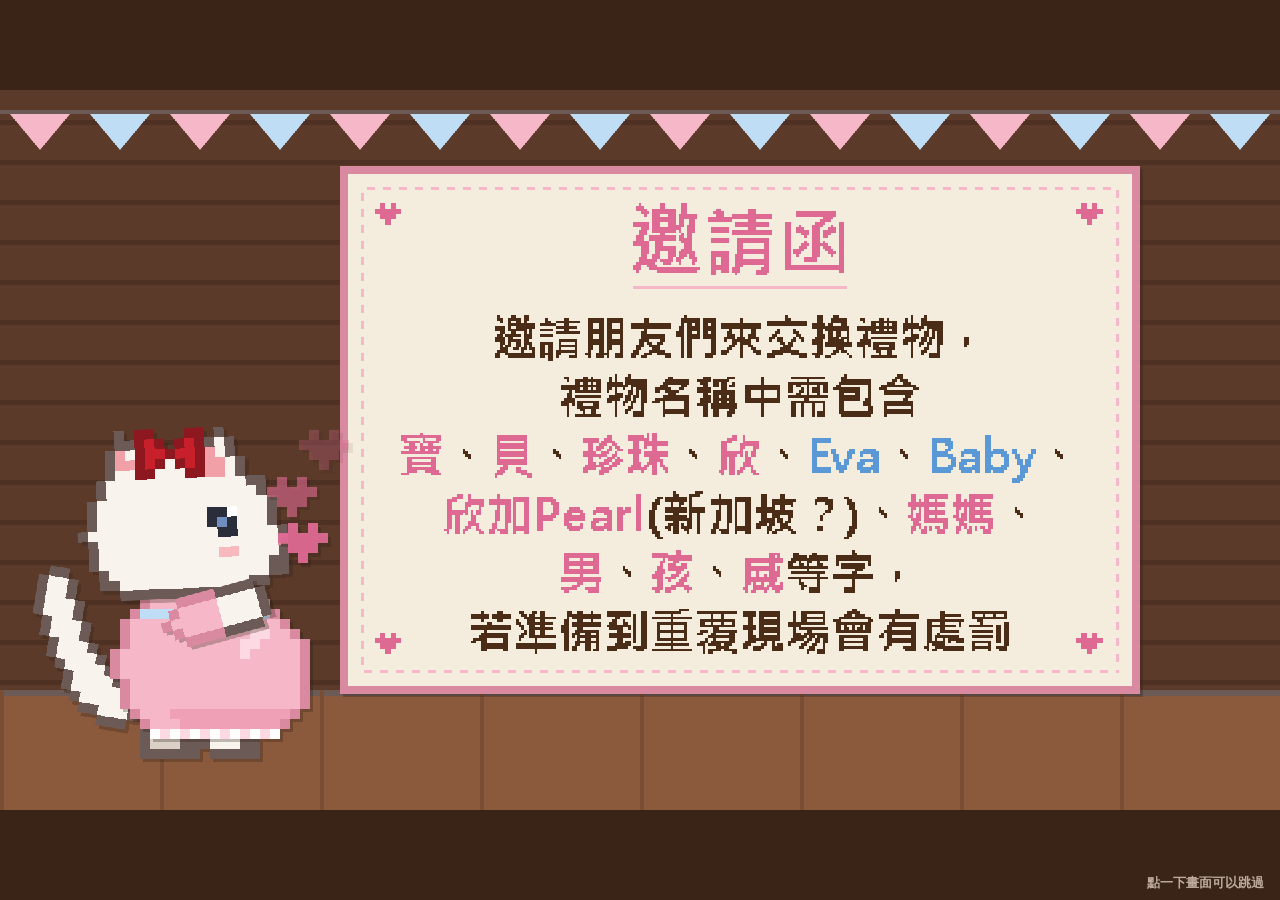
==== commit caad19ff: "v11.0 merge: integrate Codex exchange and feast with personal passwords and practice" ====
--- a/static/index.html
+++ b/static/index.html
@@ -45,8 +45,28 @@
         <button id="xr-btn" type="button" class="pixel-btn big-act">交換禮物規則</button>
         <button id="practice-btn" type="button" class="pixel-btn big-act play">小遊戲試玩</button>
       </div>
+      <p id="feast-reply-status" role="status" hidden></p>
+      <p id="gift-description-hint" hidden>
+        <span class="gift-description-mouse">滑鼠移到禮物上可看介紹。</span>
+        <span class="gift-description-touch">點一下禮物可看介紹。</span>
+      </p>
+      <p id="gift-heart-hint" hidden>看到喜歡的禮物，可以按愛心。</p>
+      <button id="exchange-start-btn" type="button" class="pixel-btn small" hidden>開始</button>
+      <p id="exchange-start-error" role="alert" hidden></p>
+      <button id="exchange-btn" type="button" class="pixel-btn small" hidden>進入交換禮物</button>
     </header>
     <div id="gifts"></div>
+    <p id="gift-heart-notice" role="alert" hidden></p>
+    <section id="feast-finale" aria-label="共享盛宴・禮物留言" hidden>
+      <div class="feast-frame">
+        <img src="feast-finale.webp" alt="貓咪媽媽和小孩背對著大家，一起看派對合照">
+        <div id="feast-photo" aria-label="給送禮人的留言">
+          <p id="feast-photo-empty">等待大家的留言</p>
+          <div id="feast-photo-comments"></div>
+        </div>
+      </div>
+      <p class="feast-callout">快到會議室領取你的實體禮物，一起吃大餐囉！</p>
+    </section>
   </section>
 
   <!-- 右上角：預告片、邀請函規則 -->
@@ -171,6 +191,24 @@
       <button id="xr-close" type="button" class="pixel-btn">知道了</button>
     </div>
   </div>
+  <dialog id="feast-reply-dialog" aria-labelledby="feast-reply-title">
+    <form id="feast-reply-form" class="card">
+      <h2 id="feast-reply-title" class="card-title picker-title">給送禮人的一句話</h2>
+      <p id="feast-reply-gift" class="card-sub"></p>
+      <p class="feast-giver">
+        <span>送禮的人</span>
+        <strong id="feast-giver-name"></strong>
+      </p>
+      <label for="feast-reply-input">請對送禮的人說一句感謝或吐槽的話。</label>
+      <textarea id="feast-reply-input" rows="3" required aria-describedby="feast-reply-rule feast-reply-count"></textarea>
+      <div class="feast-reply-meta">
+        <span id="feast-reply-rule"></span>
+        <span id="feast-reply-count"></span>
+      </div>
+      <p id="feast-reply-error" class="error" role="alert" hidden></p>
+      <button id="feast-reply-submit" type="submit" class="pixel-btn" disabled>確定送出</button>
+    </form>
+  </dialog>
 
   <!-- 管理者切換階段時，還有人沒完成：列出名字 -->
   <div id="stage-block" class="overlay" hidden>
@@ -192,6 +230,7 @@
   <script src="ep7.js"></script>
   <script src="ep8.js"></script>
   <script src="exchange_rules.js"></script>
+  <script src="feast.js"></script>
   <script src="game.js"></script>
 </body>
 </html>
--- a/static/style.css
+++ b/static/style.css
@@ -159,8 +159,17 @@
   max-width: 760px;
   margin: 0 auto;
 }
+.gift-card {
+  display: flex;
+  flex-direction: column;
+  align-items: center;
+  min-width: 0;
+}
 .gift {
-  display: flex;
+  position: relative;
+  display: flex;
+  width: 100%;
+  flex: 1;
   flex-direction: column;
   align-items: center;
   gap: 4px;
@@ -177,6 +186,86 @@
   line-height: 1.25;
   text-align: center;
   word-break: keep-all;
+}
+.gift-description {
+  position: absolute;
+  z-index: 2;
+  top: 42%;
+  left: 50%;
+  transform: translate(-50%, -50%);
+  width: calc(100% + 4px);
+  padding: 0.4rem;
+  border: 2px solid var(--outline);
+  background: var(--cream);
+  color: var(--deep);
+  box-shadow: 3px 3px 0 var(--deep);
+  font-size: 0.875rem;
+  line-height: 1.4;
+  overflow-wrap: anywhere;
+  visibility: hidden;
+  pointer-events: none;
+}
+.gift-description::after {
+  content: "";
+  position: absolute;
+  left: 50%;
+  bottom: -6px;
+  width: 8px;
+  height: 8px;
+  border-right: 2px solid var(--outline);
+  border-bottom: 2px solid var(--outline);
+  background: var(--cream);
+  transform: translateX(-50%) rotate(45deg);
+}
+.gift:focus-visible .gift-description,
+.gift.show-description .gift-description { visibility: visible; }
+@media (hover: hover) {
+  .gift:hover .gift-description { visibility: visible; }
+}
+#exchange-start-error,
+#gift-description-hint,
+#gift-heart-hint { color: var(--cream); }
+#gift-description-hint,
+#gift-heart-hint { margin: -6px 0 12px; }
+.gift-description-touch { display: none; }
+@media (hover: none) {
+  .gift-description-mouse { display: none; }
+  .gift-description-touch { display: inline; }
+}
+.gift-heart {
+  min-width: 4rem;
+  min-height: 2.75rem;
+  margin: 4px 0 0;
+  border: 2px solid var(--cream-line);
+  color: var(--cream);
+  background: var(--deep);
+  font: inherit;
+  cursor: pointer;
+}
+.gift-heart[aria-pressed="true"],
+.gift-heart:not(:disabled):hover {
+  color: var(--deep);
+  background: var(--dress);
+}
+.gift-heart:disabled { cursor: default; }
+#gift-heart-notice {
+  position: fixed;
+  z-index: 6;
+  bottom: max(1rem, env(safe-area-inset-bottom));
+  left: 50%;
+  transform: translateX(-50%);
+  max-width: calc(100vw - 2rem);
+  margin: 0;
+  padding: 0.65rem 1rem;
+  border: 3px solid var(--outline);
+  color: var(--deep);
+  background: var(--cream);
+  box-shadow: 4px 4px 0 var(--deep);
+  text-align: center;
+  pointer-events: none;
+}
+@media (max-width: 560px) {
+  #wall.public-descriptions #gifts { grid-template-columns: repeat(3, minmax(0, 1fr)); }
 }
 .gift.claimed { cursor: default; }
 .gift.mine { border-color: var(--dress); background: rgba(246, 183, 200, 0.18); cursor: pointer; }
@@ -342,6 +431,7 @@
   border: 2px solid var(--outline);
 }
 #wall.locked .gift { cursor: default; }
+#wall.public-descriptions .gift.has-description,
 #wall.describe .gift.mine { cursor: pointer; } /* 公布標籤起：點自己的禮物寫描述 */
 
 /* ---------- 管理頁 ---------- */
@@ -468,7 +558,38 @@
 }
 
 /* ---------- 禮物描述 ---------- */
-#desc-input {
+#feast-reply-dialog {
+  max-width: calc(100% - 32px);
+  padding: 0;
+  border: 0;
+  background: transparent;
+  overflow: visible;
+}
+#feast-reply-dialog::backdrop { background: rgba(58, 36, 24, 0.72); }
+#feast-reply-status { color: var(--cream); }
+.feast-giver {
+  display: grid;
+  gap: 4px;
+  margin: 0;
+  padding: 8px 12px;
+  border: 3px solid var(--outline);
+  background: var(--dress);
+  color: var(--deep);
+  text-align: center;
+}
+.feast-giver span { font-size: 0.8rem; }
+.feast-giver strong { font-size: 1.28rem; overflow-wrap: anywhere; }
+.feast-reply-meta {
+  display: flex;
+  flex-wrap: wrap;
+  justify-content: space-between;
+  gap: 4px 12px;
+  margin-top: -8px;
+  color: var(--blue);
+  font-size: 0.85rem;
+}
+#desc-input,
+#feast-reply-input {
   font: inherit;
   font-size: 1rem;
   padding: 8px 10px;
@@ -499,3 +620,96 @@
   background: var(--dress);
   border: 2px solid var(--outline);
 }
+
+/* 相框的位置對應預告片大結局的定格畫面。 */
+#wall.feast-finale-open {
+  padding: 0;
+  background: #151016;
+}
+#wall.feast-finale-open > .wall-head,
+#wall.feast-finale-open > #gifts { display: none; }
+#feast-finale {
+  display: grid;
+  grid-template-columns: minmax(0, 1fr);
+  place-content: center;
+  place-items: center;
+  gap: 0.65rem;
+  min-height: 100vh;
+  min-height: 100dvh;
+  padding: 0.75rem 0 max(0.75rem, env(safe-area-inset-bottom));
+  box-sizing: border-box;
+  overflow: hidden;
+}
+.feast-frame {
+  position: relative;
+  width: min(100%, calc((100vh - 6rem) * 16 / 9));
+  width: min(100%, calc((100dvh - 6rem) * 16 / 9));
+  aspect-ratio: 16 / 9;
+}
+.feast-callout {
+  max-width: calc(100% - 2rem);
+  box-sizing: border-box;
+  margin: 0;
+  padding: 0.45rem 0.85rem;
+  border: 2px solid var(--pink-frame);
+  background: #2b1c26;
+  color: var(--cream);
+  font-size: clamp(0.95rem, 2.5vw, 1.25rem);
+  line-height: 1.45;
+  text-align: center;
+}
+.feast-frame img {
+  display: block;
+  width: 100%;
+  height: 100%;
+}
+#feast-photo {
+  position: absolute;
+  top: 30.381%;
+  left: 49.932%;
+  width: 45.247%;
+  height: 45.247%;
+  transform: translate(-50%, -50%) rotate(-1.82deg);
+  overflow: hidden;
+}
+#feast-photo::before {
+  position: absolute;
+  inset: 0;
+  background: rgba(21, 16, 22, 0.28);
+  content: "";
+}
+#feast-photo-comments { position: absolute; inset: 0; }
+#feast-photo-empty {
+  position: absolute;
+  inset: 0;
+  display: grid;
+  place-items: center;
+  margin: 0;
+  color: #fff6ea;
+  text-shadow: 1px 2px 3px #21151c;
+  font-size: clamp(0.72rem, 1.5vw, 1.1rem);
+}
+.feast-comment {
+  position: absolute;
+  left: 0;
+  margin: 0;
+  padding: 0.2em 0.55em;
+  color: #fff6ea;
+  background: rgba(33, 21, 28, 0.82);
+  font-size: clamp(0.72rem, 1.5vw, 1.1rem);
+  line-height: 1.35;
+  white-space: nowrap;
+}
+.feast-comment strong { color: #ffc5db; }
+#feast-photo.still #feast-photo-comments {
+  display: grid;
+  align-content: start;
+  gap: 0.22rem;
+  padding: 0.25rem;
+  overflow: auto;
+}
+#feast-photo.still .feast-comment {
+  position: static;
+  white-space: normal;
+  overflow-wrap: anywhere;
+}
